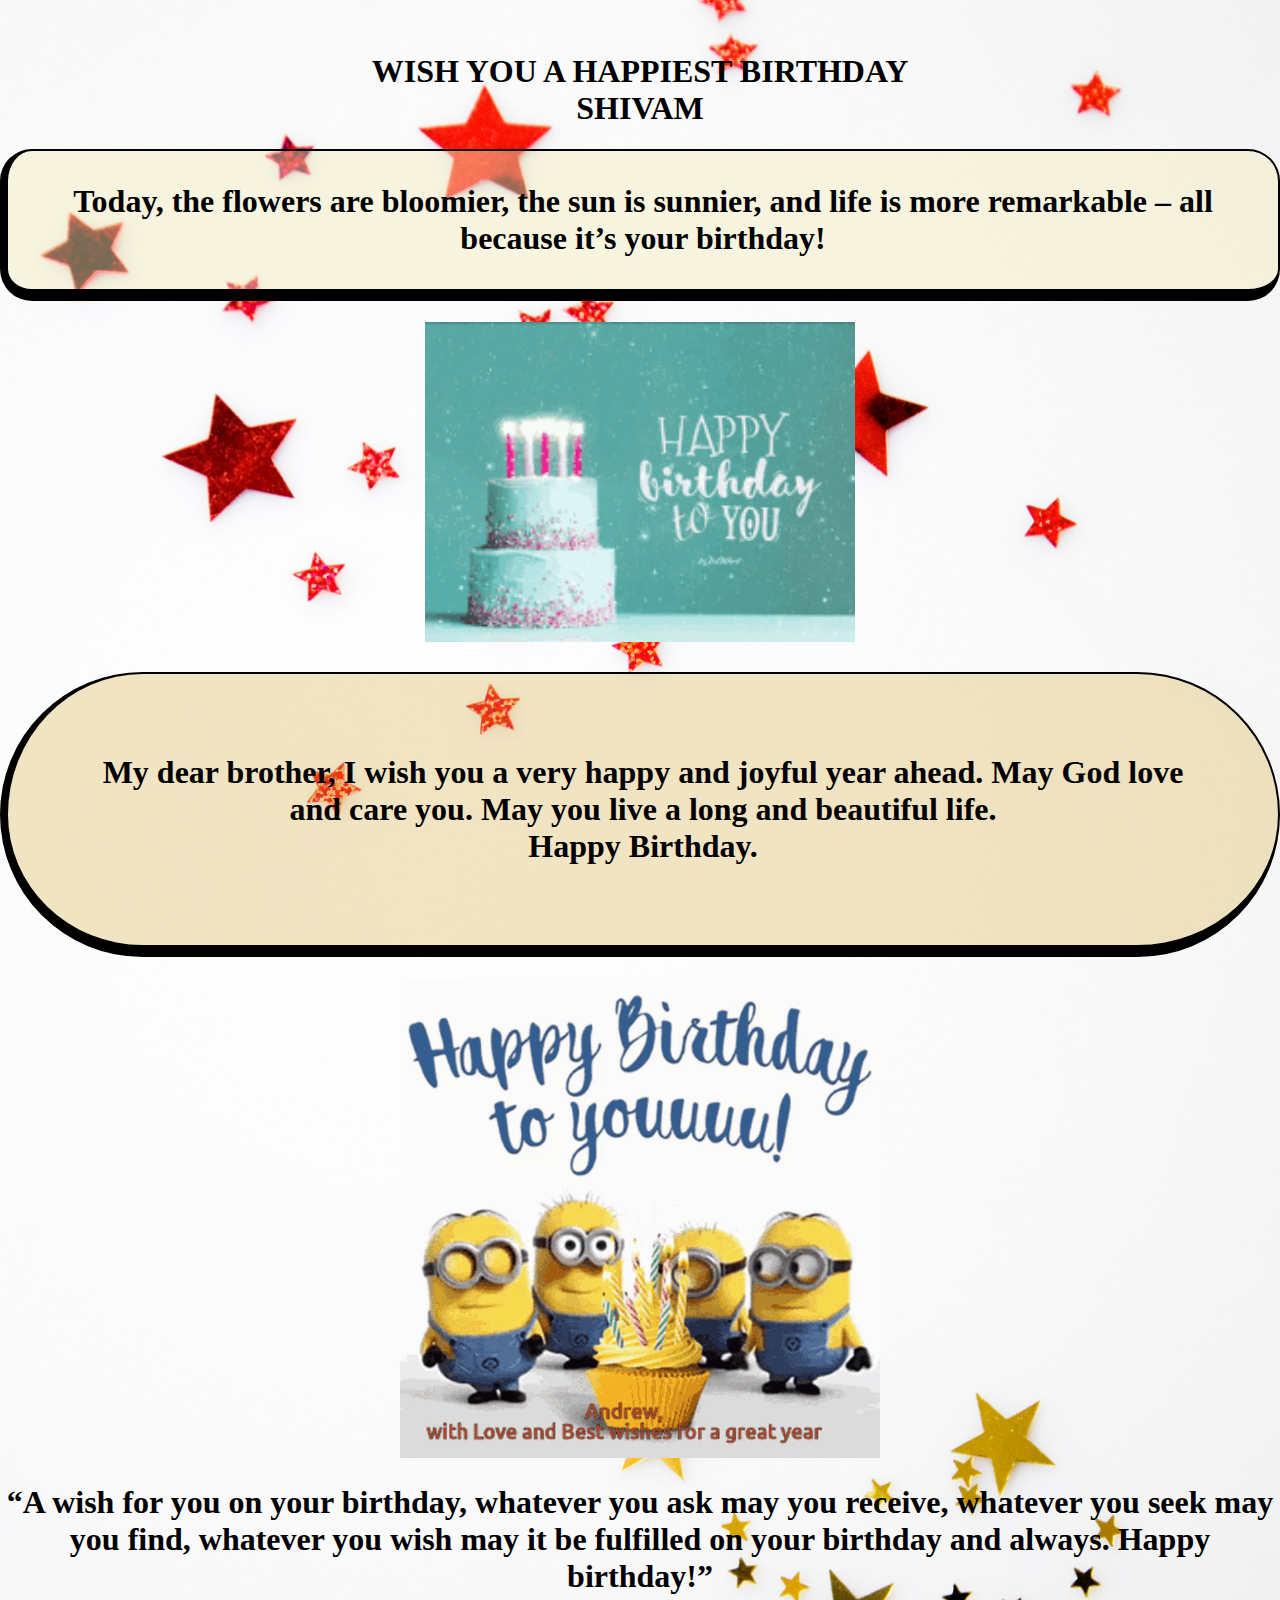
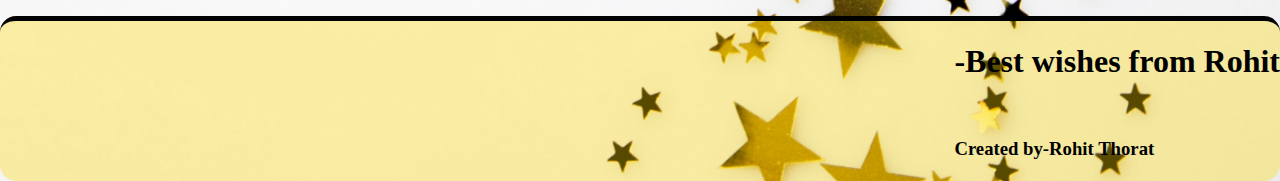
==== wishpage.html @ 6bbeac62 "added another html page, added wishes" ====
<!DOCTYPE html>
<html lang="en">
  <head>
    <meta charset="UTF-8" />
    <meta http-equiv="X-UA-Compatible" content="IE=edge" />
    <meta name="viewport" content="width=device-width, initial-scale=1.0" />
    <title>happy birthday</title>
    <style>
      body {
        background-image: url("birthday 3.jpg");
        background-size: cover;
        font-family: cursive;
        margin: 0%;
        padding-top: 2rem;
      }

      .img2 {
        height: 70vh;
        width: 100vh;
        margin: 0%;
      }
    </style>
  </head>
  <body>
    <center>
      <h1>
        WISH YOU A HAPPIEST BIRTHDAY
        <br />
        SHIVAM
      </h1>

      <div>
        <h1
          style="
            border: 2px solid black;
            border-bottom: 12px solid black;
            border-left: 8px solid black;

            padding: 2rem;
            border-radius: 2rem;
            background-color: rgba(242, 236, 187, 0.447);
          "
        >
          Today, the flowers are bloomier, the sun is sunnier, and life is more
          remarkable – all because it’s your birthday!
        </h1>
      </div>
      <div>
        <h1>
          <img style="height: 20rem" src="birthday.gif" />
        </h1>
      </div>
      <h1
        style="
          border: 2px solid black;
          border-bottom: 12px solid black;
          border-left: 8px solid black;

          padding: 5rem;
          border-radius: 25rem;
          background-color: rgba(212, 163, 41, 0.276);
        "
      >
        My dear brother, I wish you a very happy and joyful year ahead. May God
        love and care you. May you live a long and beautiful life.
        <br />
        Happy Birthday.
      </h1>
      <div>
        <img style="height: 30rem" src="birthday2.gif" />
      </div>

      <div>
        <h1>
          “A wish for you on your birthday, whatever you ask may you receive,
          whatever you seek may you find, whatever you wish may it be fulfilled
          on your birthday and always. Happy birthday!”
        </h1>
      </div>

      <!-- <div>
        <img class="img2" src="borthday 1.jpg" />
      </div> -->
    </center>
  </body>
  <footer
    style="
      background-color: rgba(255, 217, 0, 0.342);
      height: 10rem;
      border-top: 5px solid black;
      border-radius: 1rem;
    "
  >
    <span style="float: right">
      <h1>-Best wishes from Rohit</h1>
      <br />
      <h3 style="padding-right: 0%">Created by-Rohit Thorat</h3>
    </span>
  </footer>
</html>
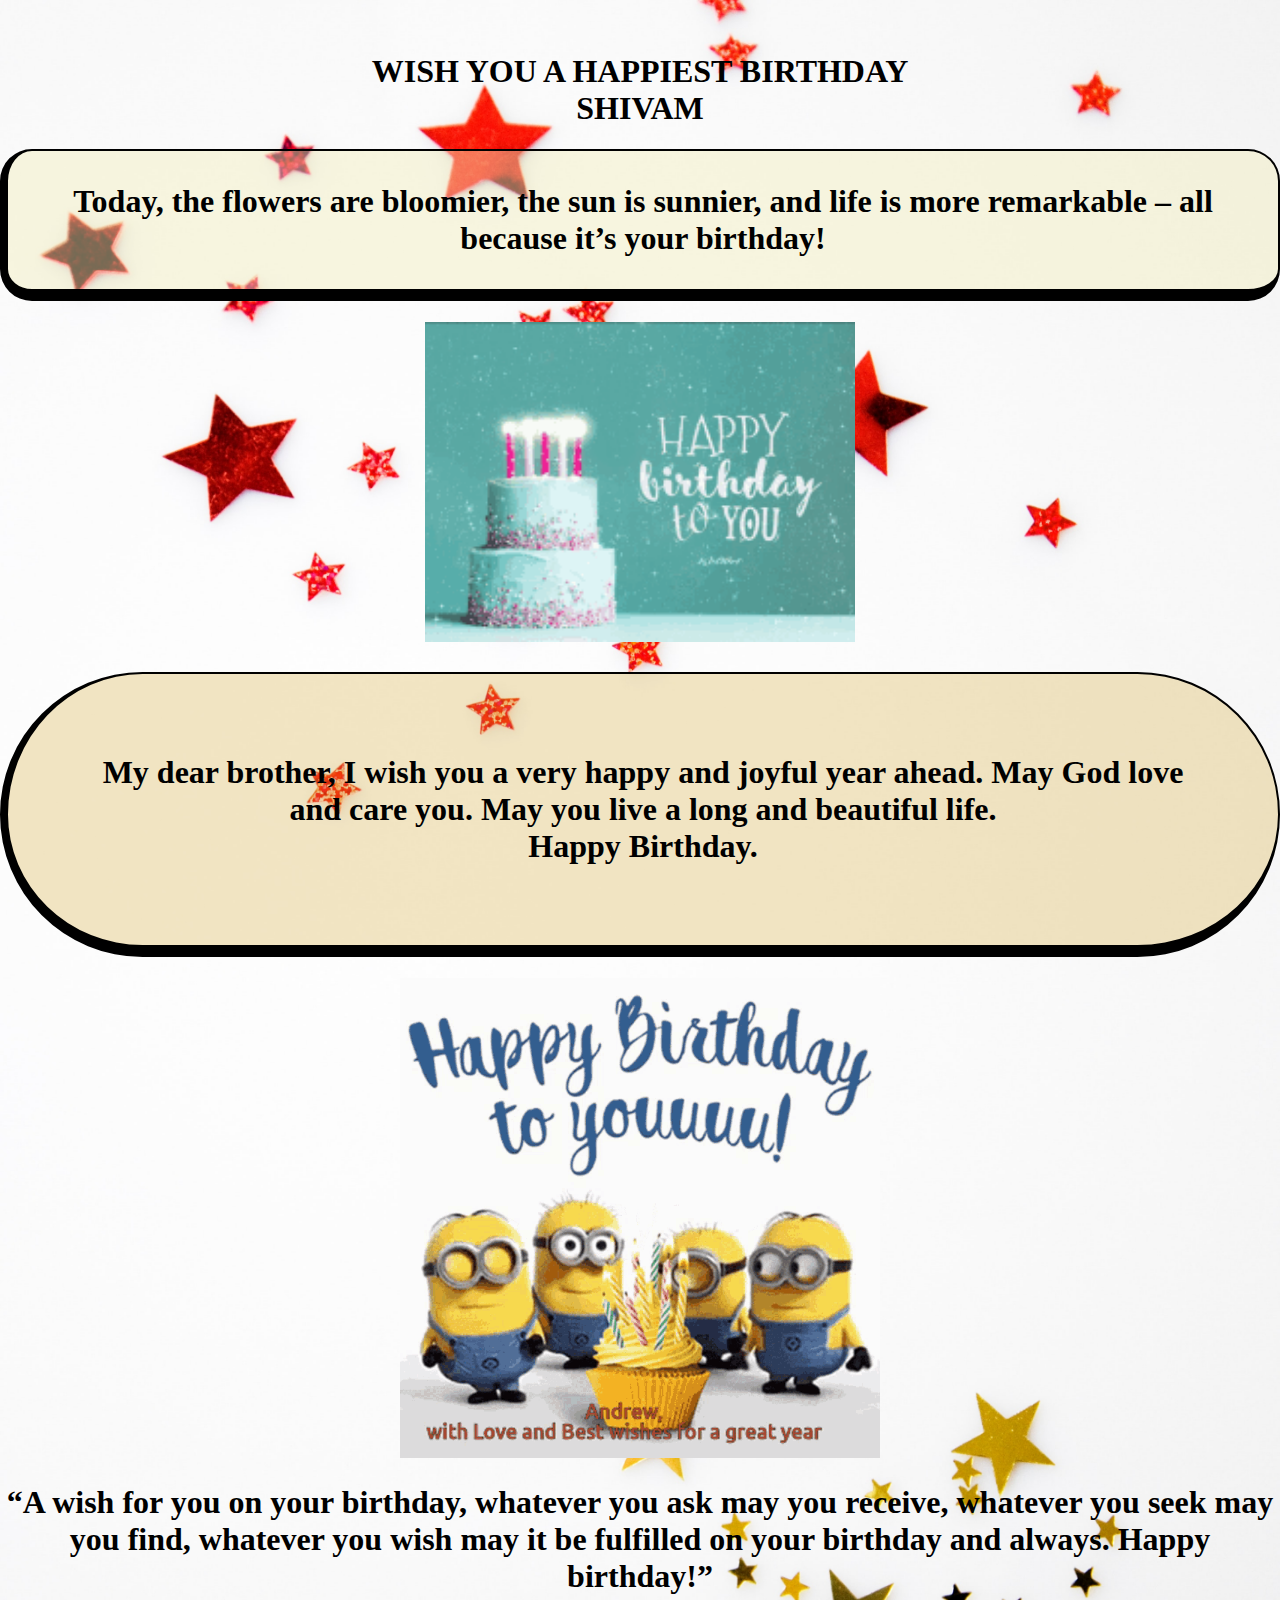
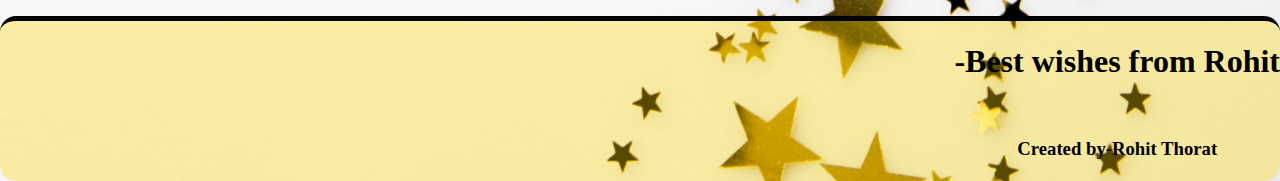
==== commit 5a9ebf79: "update wishpage" ====
--- a/wishpage.html
+++ b/wishpage.html
@@ -7,6 +7,8 @@
     <title>happy birthday</title>
     <style>
       body {
+        justify-content: center;
+        align-items: center;
         background-image: url("birthday 3.jpg");
         background-size: cover;
         font-family: cursive;
@@ -28,7 +30,9 @@
         <br />
         SHIVAM
       </h1>
+    </center>
 
+    <center>
       <div>
         <h1
           style="
@@ -45,11 +49,17 @@
           remarkable – all because it’s your birthday!
         </h1>
       </div>
+    </center>
+
+    <center>
       <div>
         <h1>
           <img style="height: 20rem" src="birthday.gif" />
         </h1>
       </div>
+    </center>
+
+    <center>
       <h1
         style="
           border: 2px solid black;
@@ -66,10 +76,15 @@
         <br />
         Happy Birthday.
       </h1>
+    </center>
+
+    <center>
       <div>
         <img style="height: 30rem" src="birthday2.gif" />
       </div>
+    </center>
 
+    <center>
       <div>
         <h1>
           “A wish for you on your birthday, whatever you ask may you receive,
@@ -77,24 +92,26 @@
           on your birthday and always. Happy birthday!”
         </h1>
       </div>
+    </center>
 
-      <!-- <div>
+    <!-- <div>
         <img class="img2" src="borthday 1.jpg" />
       </div> -->
-    </center>
   </body>
-  <footer
-    style="
-      background-color: rgba(255, 217, 0, 0.342);
-      height: 10rem;
-      border-top: 5px solid black;
-      border-radius: 1rem;
-    "
-  >
-    <span style="float: right">
-      <h1>-Best wishes from Rohit</h1>
-      <br />
-      <h3 style="padding-right: 0%">Created by-Rohit Thorat</h3>
-    </span>
-  </footer>
+  <center>
+    <footer
+      style="
+        background-color: rgba(255, 217, 0, 0.342);
+        height: 10rem;
+        border-top: 5px solid black;
+        border-radius: 1rem;
+      "
+    >
+      <span style="float: right">
+        <h1>-Best wishes from Rohit</h1>
+        <br />
+        <h3 style="padding-right: 0%">Created by-Rohit Thorat</h3>
+      </span>
+    </footer>
+  </center>
 </html>
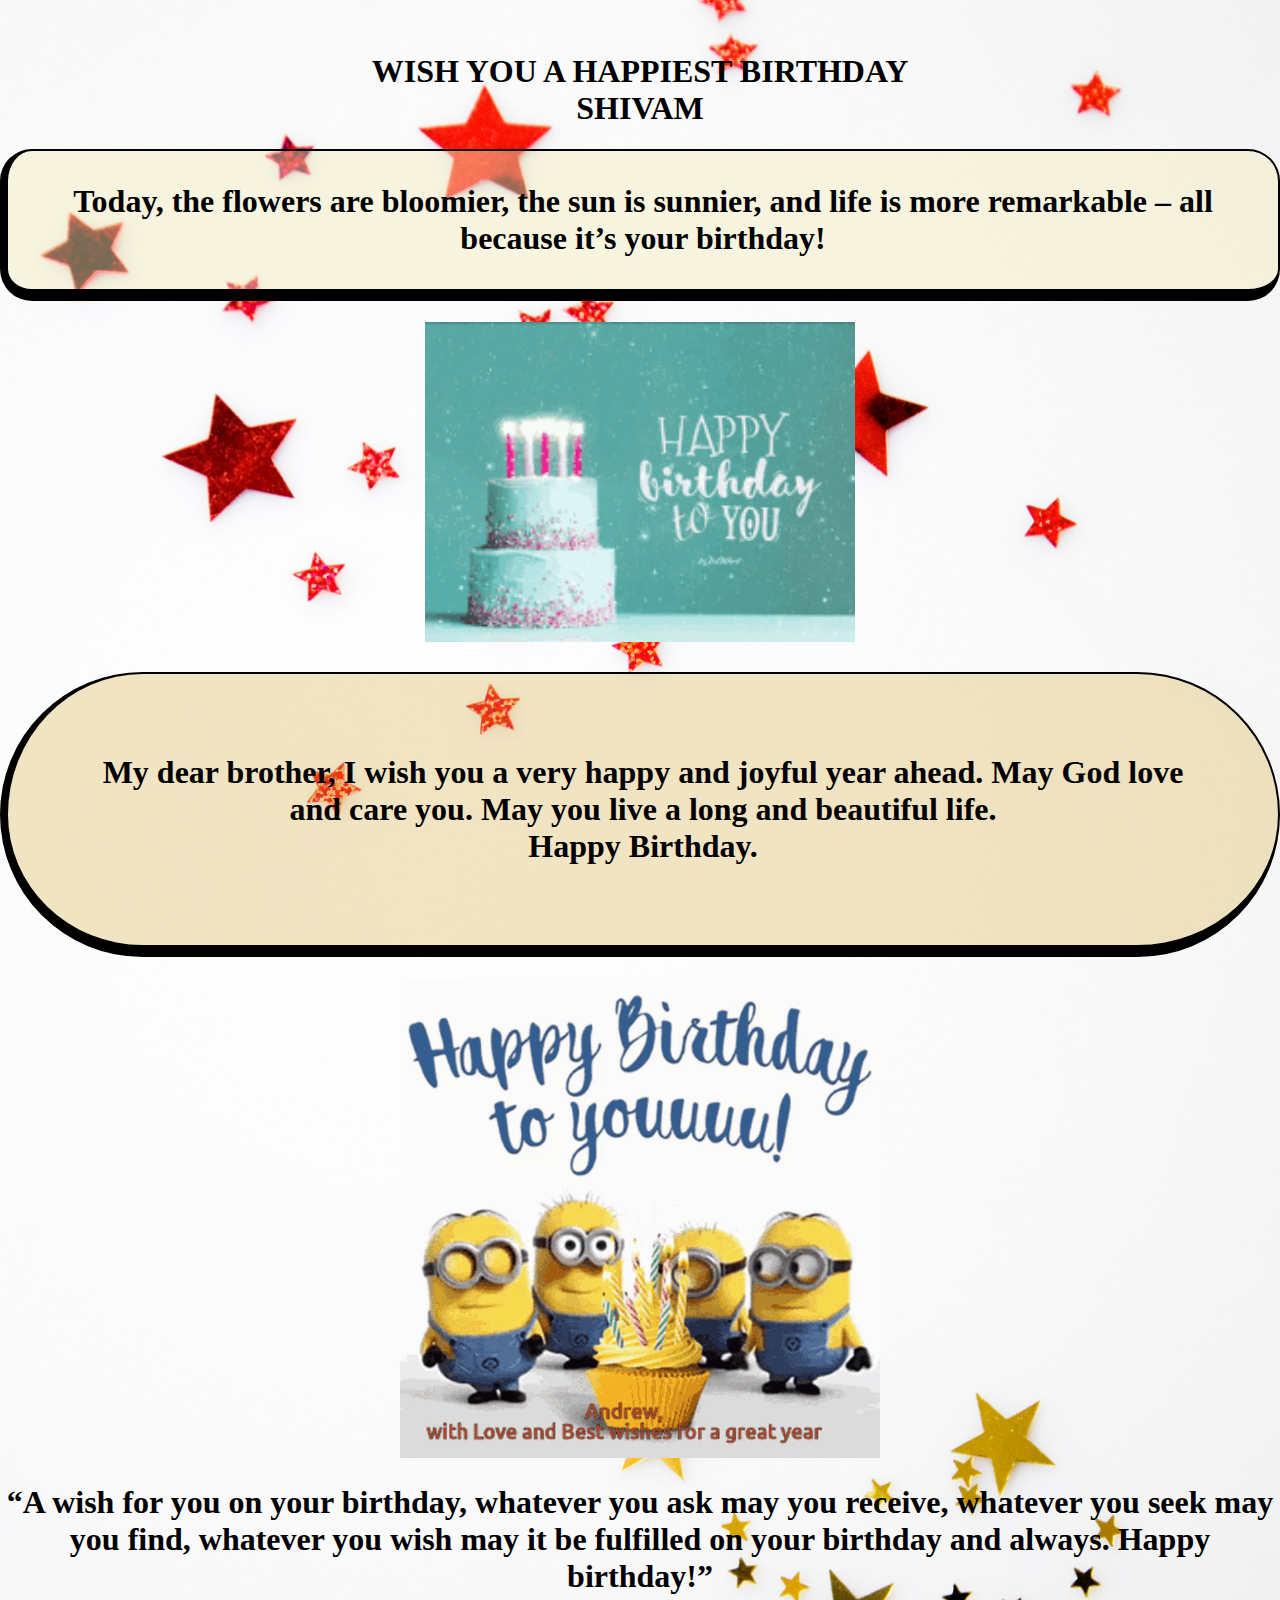
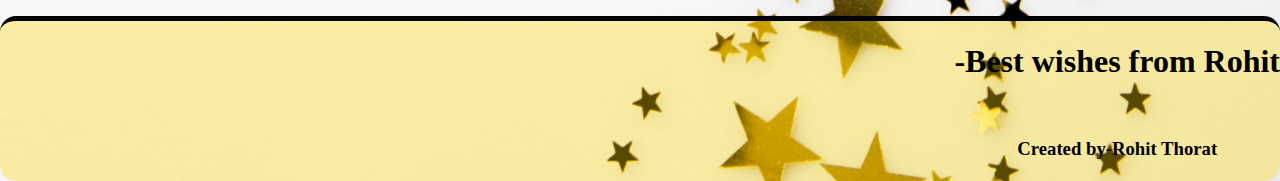
==== commit 971a6e37: "changed font" ====
--- a/wishpage.html
+++ b/wishpage.html
@@ -11,7 +11,7 @@
         align-items: center;
         background-image: url("birthday 3.jpg");
         background-size: cover;
-        font-family: cursive;
+        font-family: Cambria, Cochin, Georgia, Times, "Times New Roman", serif;
         margin: 0%;
         padding-top: 2rem;
       }
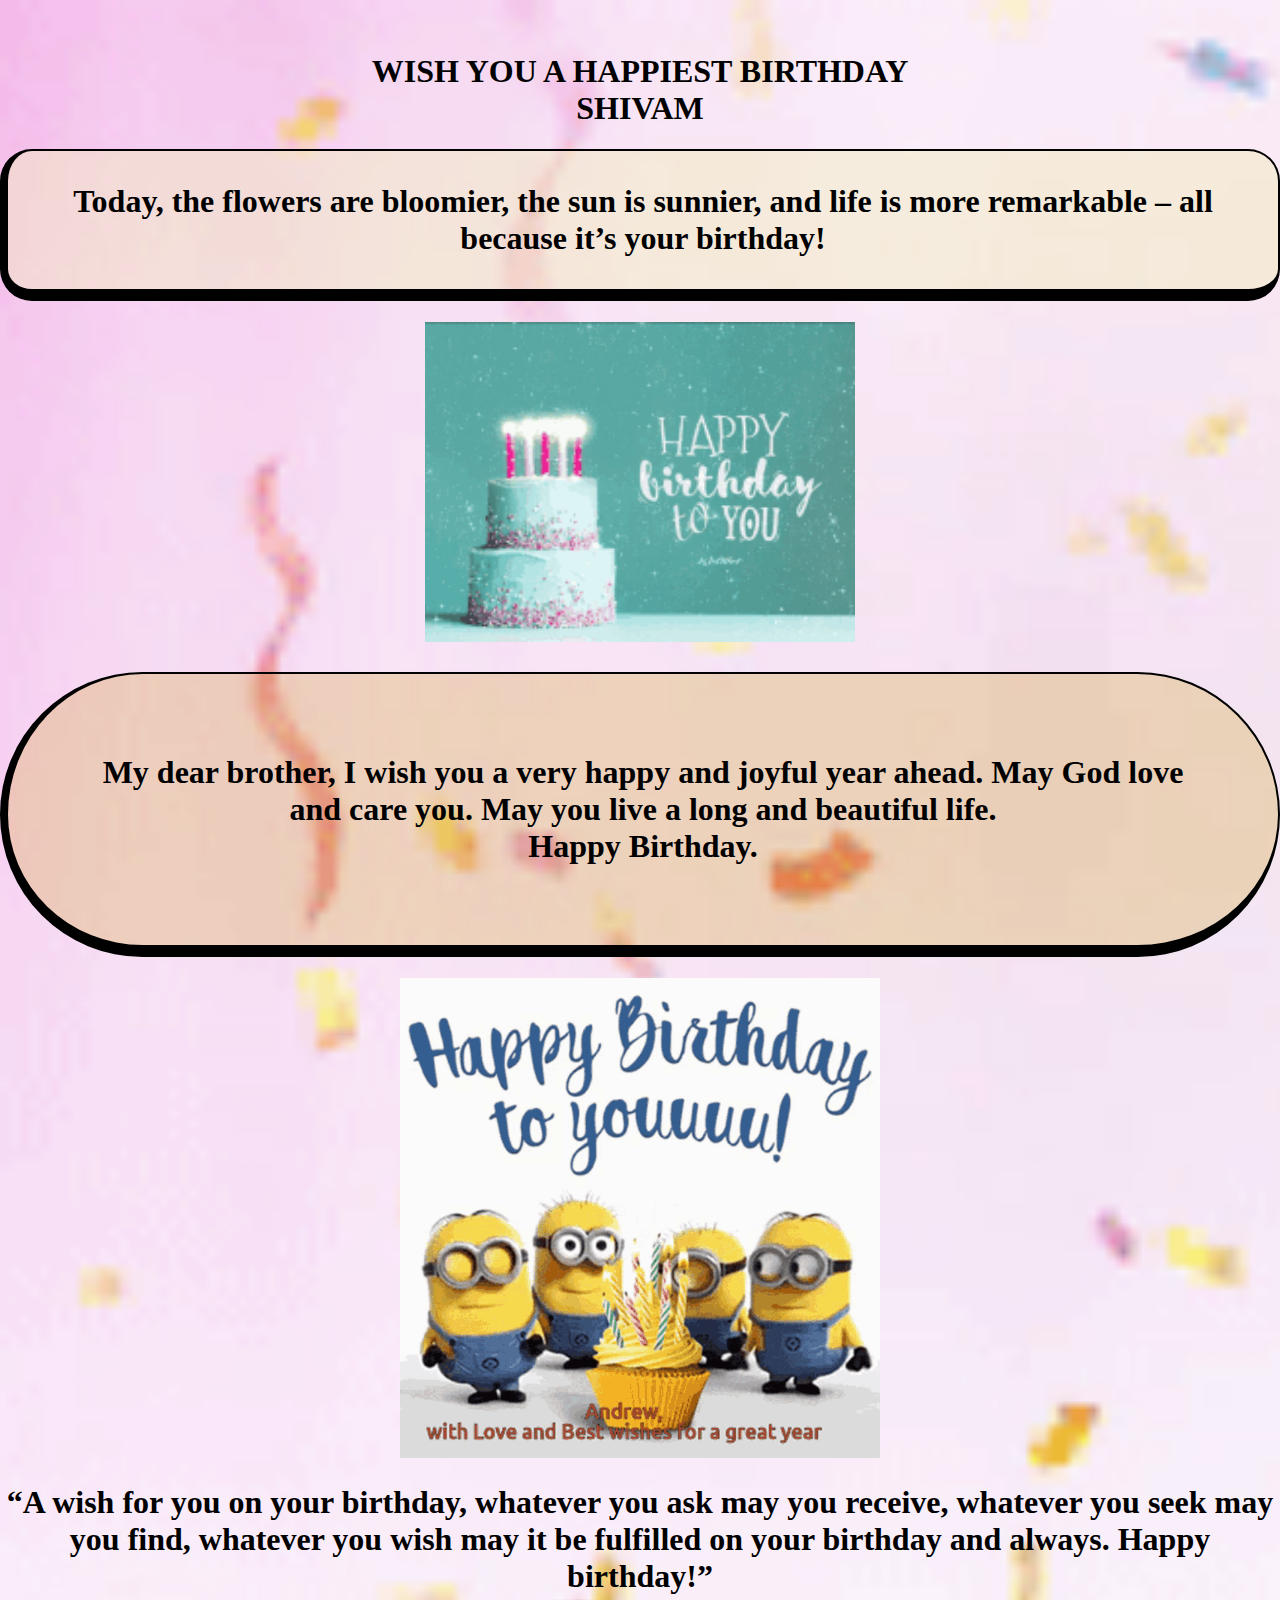
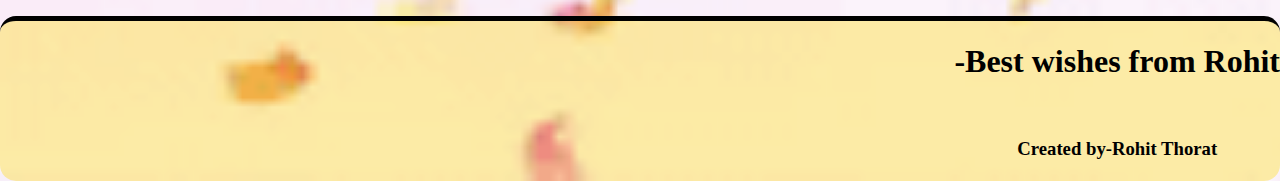
==== commit 2d14b3aa: "changed bg image" ====
--- a/wishpage.html
+++ b/wishpage.html
@@ -9,7 +9,7 @@
       body {
         justify-content: center;
         align-items: center;
-        background-image: url("birthday 3.jpg");
+        background-image: url("birthday9.gif");
         background-size: cover;
         font-family: Cambria, Cochin, Georgia, Times, "Times New Roman", serif;
         margin: 0%;
